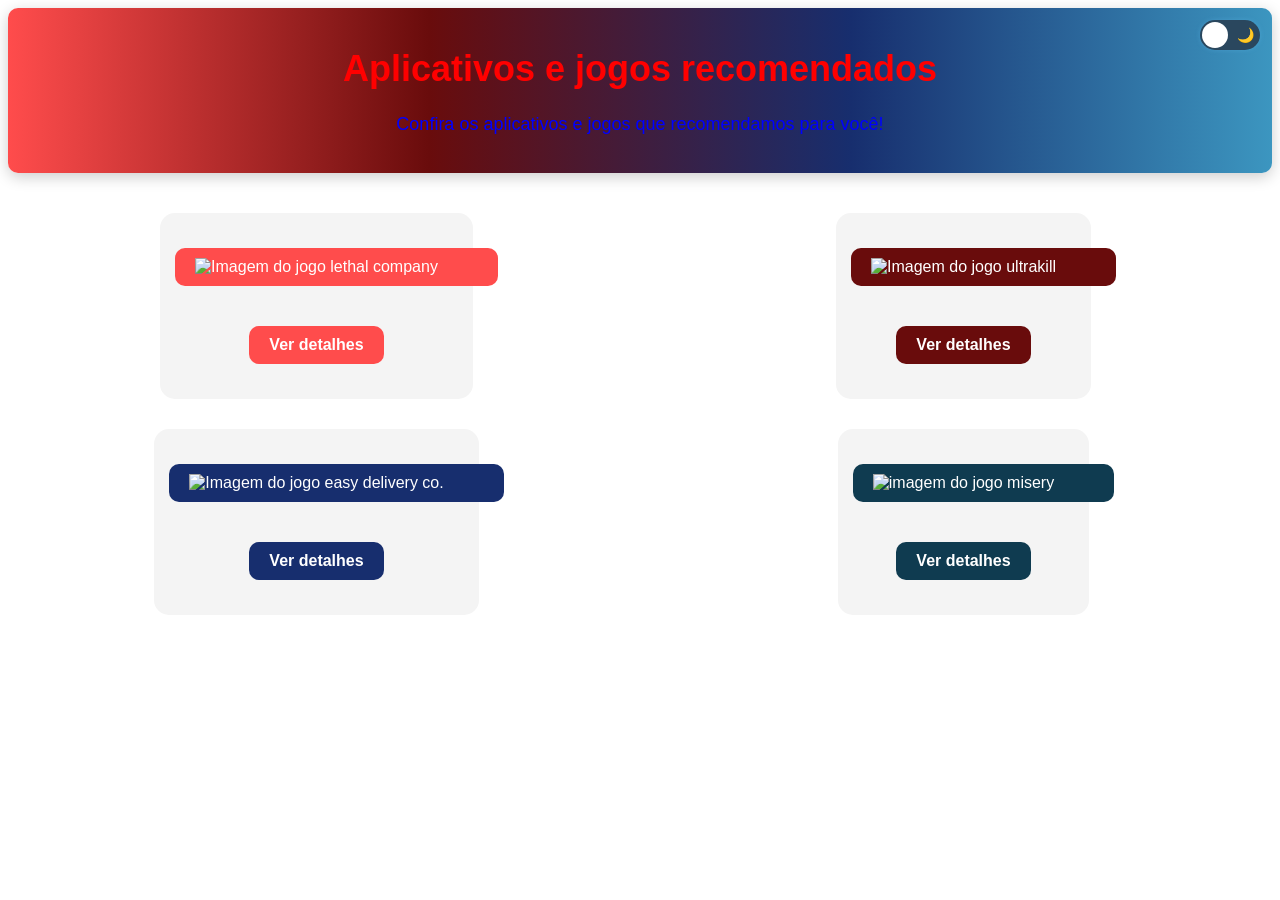
==== index.html @ 5f415ecf "Fix HTML encoding issues in index.html" ====
<!DOCTYPE html>
<html lang="pt-br">
<head>
    <meta charset="UTF-8">
    <meta name="viewport" content="width=device-width, initial-scale=1.0">
    <title>Steam recomendações</title>
    <link rel="stylesheet" href="index.css">
</head>
<body>
    <div class="titulo_e_subtitulo">
        <h1 class="titulo">Aplicativos e jogos recomendados</h1>
        <p class="descrição">Confira os aplicativos e jogos que recomendamos para você!</p>
    </div>
    <div class="toggle-container">
    <input type="checkbox" id="modo">
    <label for="modo" class="toggle">
        <span class="icone sol">☀️</span>
        <span class="icone lua">🌙</span>
    </label>
</div>
    <script>
const checkbox = document.getElementById("modo");

// Aplicar modo salvo
if (localStorage.getItem("modo") === "dark") {
    document.body.classList.add("dark");
    checkbox.checked = true;
}

// Evento do botão
checkbox.addEventListener("change", () => {
    document.body.classList.toggle("dark");

    if (document.body.classList.contains("dark")) {
        localStorage.setItem("modo", "dark");
    } else {
        localStorage.setItem("modo", "light");
    }
});
</script>

<div class="sla">

    <div class="jogo">
    <img class="lethal" src="https://wallpapers.com/images/featured/lethal-company-7zicq03gmonmnhvf.jpg" alt="Imagem do jogo lethal company" width="650" >
    <button  class = "lethal" onclick="window.location.href='lethal-company.html'">Ver detalhes</button>
    </div>

    <div class="jogo">
    <img class="ultrakill" src="https://images.steamusercontent.com/ugc/2010327338016462147/9D6943213DA016A42507CE6AEC8EF62D2C88EDBB/?imw=637&imh=358&ima=fit&impolicy=Letterbox&imcolor=%23000000&letterbox=true" alt="Imagem do jogo ultrakill" width="650">
    <button class = "ultrakill" onclick="window.location.href='ultrakill.html'">Ver detalhes</button>
    </div>

    <div class="jogo">
    <img class="easy-delivery" src="https://shared.fastly.steamstatic.com/store_item_assets/steam/apps/3293010/4221fe933bbdff1d0365200a8801581279c3930e/capsule_616x353_alt_assets_0.jpg?t=1768499501" alt="Imagem do jogo easy delivery co." width="650">
    <button class = "easy-delivery" onclick="window.location.href='easy-delivery.html'">Ver detalhes</button>
    </div>

     <div class="jogo">
     <img class="misery" src="https://shared.fastly.steamstatic.com/store_item_assets/steam/apps/2119830/5bf3128f79b8a3550e5efdedefd657bd43b007c1/capsule_616x353.jpg?t=1775596198" alt="imagem do jogo misery" width="650">
     <button class = "misery" onclick="window.location.href='misery.html'">Ver detalhes</button>
    </div>
    
</div>
</body>
</html>
---- index.css ----
.titulo_e_subtitulo {
    background: linear-gradient(90deg, #ff4c4c, #690c0c, #172e6e, #3c96c0);
    padding: 20px;
    border-radius: 10px;
}

.titulo {
    text-align: center;
    font-size: 36px;
    color: #333;
    margin-top: 20px;
    color: red;
}

.descrição {
    text-align: center;
    font-size: 18px;
    color: #666;
    margin-top: 10px;
    color: blue;
}
.lethal, .ultrakill, .easy-delivery, .misery{
    display: column;
    margin: 20px auto;
    border: none;
    padding: 10px 20px;
    font-size: 16px;
    cursor: pointer;
}
.lethal {
    background-color: #ff4c4c;
    color: white;
}
.ultrakill {
    background-color: #690c0c;
    color: white;
}
.easy-delivery {
    background-color: #172e6e;
    color: white;
}
.misery {
    background-color: #0f3b50;
    color: white;
}

button:hover {
    opacity: 0.8;
}
button:active {
    transform: scale(0.98);
}

body {
    background-color: white;
    color: black;
    transition: 0.3s;
}

.dark {
    background-color: #1b2838;
    color: #c7d5e0;
}

.sla {
    display: grid;
    grid-template-columns: repeat(2, 1fr);
    gap: 30px;
    justify-items: center;
    margin-top: 40px;
}

.jogo{
    display: flex;
    flex-direction: column;
    align-items: center;
}

.jogo img {
    width: 100%;
    height: auto;
    border-radius: 10px;
}

@media (max-width: 1000px){
    .sla{
        grid-template-columns: 1fr;
    }
}

body {
    font-family: Arial, sans-serif;
}

.titulo_e_subtitulo {
    text-align: center;
    box-shadow: 0 4px 15px rgba(0,0,0,0.2);
}
.jogo {
    background: #f4f4f4;
    padding: 15px;
    border-radius: 15px;
    transition: 0.3s;
}

.dark .jogo {
    background: #2a475e;
}

.jogo:hover {
    transform: scale(1.03);
}
button {
    border-radius: 10px;
    font-weight: bold;
    transition: 0.3s;
}

body {
    transition: background 0.3s, color 0.3s;
}

.toggle-container {
    position: fixed;
    top: 20px;
    right: 20px;
}

#modo {
    position: absolute;
    opacity: 0;
}

.toggle {
    width: 60px;
    height: 30px;
    background: #2a475e;
    border-radius: 30px;
    position: relative;
    cursor: pointer;
    display: block;
    transition: 0.3s;
    box-shadow: 0 0 5px rgba(102,192,244,0.3);
}

.toggle:hover {
    box-shadow: 0 0 15px rgba(102,192,244,0.8);
}

.toggle::after {
    content: "";
    width: 26px;
    height: 26px;
    background: white;
    position: absolute;
    top: 2px;
    left: 2px;
    border-radius: 50%;
    transition: 0.3s;
}

#modo:checked + .toggle {
    background: #66c0f4;
}

#modo:checked + .toggle::after {
    left: 32px;
}

.icone {
    position: absolute;
    top: 50%;
    transform: translateY(-50%);
    font-size: 14px;
    pointer-events: none;
}

.sol { left: 6px; }
.lua { right: 6px; }

/* Tablet */
@media (max-width: 1000px) {
    .sla {
        grid-template-columns: 1fr;
        padding: 20px;
        gap: 25px;
    }

    .jogo {
        width: 90%;
    }

    .jogo img {
        width: 100%;
        height: auto;
    }

    .titulo {
        font-size: 30px;
    }
}

/* Celular */
@media (max-width: 600px) {
    body {
        overflow-x: hidden;
    }

    .titulo_e_subtitulo {
        padding: 15px;
        border-radius: 0;
    }

    .titulo {
        font-size: 24px;
    }

    .descrição {
        font-size: 15px;
    }

    .sla {
        grid-template-columns: 1fr;
        padding: 10px;
        gap: 20px;
    }

    .jogo {
        width: 100%;
        padding: 10px;
    }

    .jogo img {
        width: 100%;
        border-radius: 10px;
    }

    button {
        width: 90%;
        font-size: 15px;
        padding: 12px;
    }

    .toggle-container {
        top: 10px;
        right: 10px;
        transform: scale(0.85);
    }
}
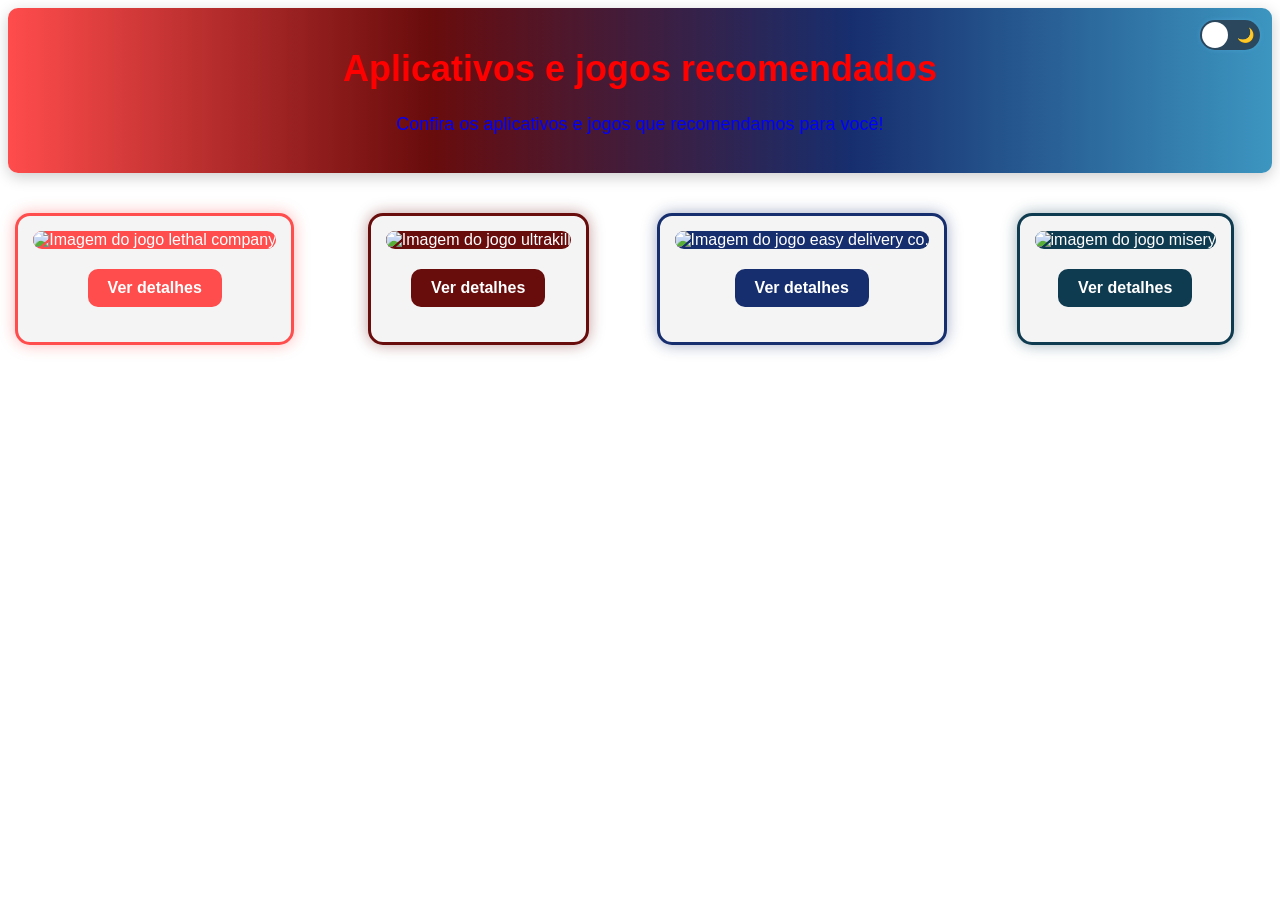
==== commit c3e209c0: "Add overlay for game detail buttons Added overlay divs for buttons in game sections." ====
--- a/index.html
+++ b/index.html
@@ -41,26 +41,34 @@
 
 <div class="sla">
 
-    <div class="jogo">
-    <img class="lethal" src="https://wallpapers.com/images/featured/lethal-company-7zicq03gmonmnhvf.jpg" alt="Imagem do jogo lethal company" width="650" >
-    <button  class = "lethal" onclick="window.location.href='lethal-company.html'">Ver detalhes</button>
+    <div class="jogo jogo-lethal">
+     <img class="lethal" src="https://wallpapers.com/images/featured/lethal-company-7zicq03gmonmnhvf.jpg" alt="Imagem do jogo lethal company" width="650" >
+     <div class="overlay">
+        <button  class = "lethal" onclick="window.location.href='lethal-company.html'">Ver detalhes</button>
+    </div>
     </div>
 
-    <div class="jogo">
-    <img class="ultrakill" src="https://images.steamusercontent.com/ugc/2010327338016462147/9D6943213DA016A42507CE6AEC8EF62D2C88EDBB/?imw=637&imh=358&ima=fit&impolicy=Letterbox&imcolor=%23000000&letterbox=true" alt="Imagem do jogo ultrakill" width="650">
-    <button class = "ultrakill" onclick="window.location.href='ultrakill.html'">Ver detalhes</button>
+    <div class="jogo jogo-ultrakill">
+     <img class="ultrakill" src="https://images.steamusercontent.com/ugc/2010327338016462147/9D6943213DA016A42507CE6AEC8EF62D2C88EDBB/?imw=637&imh=358&ima=fit&impolicy=Letterbox&imcolor=%23000000&letterbox=true" alt="Imagem do jogo ultrakill" width="650">
+     <div class="overlay">
+        <button class = "ultrakill" onclick="window.location.href='ultrakill.html'">Ver detalhes</button>
+    </div>
     </div>
 
-    <div class="jogo">
-    <img class="easy-delivery" src="https://shared.fastly.steamstatic.com/store_item_assets/steam/apps/3293010/4221fe933bbdff1d0365200a8801581279c3930e/capsule_616x353_alt_assets_0.jpg?t=1768499501" alt="Imagem do jogo easy delivery co." width="650">
-    <button class = "easy-delivery" onclick="window.location.href='easy-delivery.html'">Ver detalhes</button>
+    <div class="jogo jogo-easy-delivery">
+     <img class="easy-delivery" src="https://shared.fastly.steamstatic.com/store_item_assets/steam/apps/3293010/4221fe933bbdff1d0365200a8801581279c3930e/capsule_616x353_alt_assets_0.jpg?t=1768499501" alt="Imagem do jogo easy delivery co." width="650">
+     <div class="overlay">
+        <button class = "easy-delivery" onclick="window.location.href='easy-delivery.html'">Ver detalhes</button>
+    </div>  
     </div>
 
-     <div class="jogo">
+    <div class="jogo jogo-misery">
      <img class="misery" src="https://shared.fastly.steamstatic.com/store_item_assets/steam/apps/2119830/5bf3128f79b8a3550e5efdedefd657bd43b007c1/capsule_616x353.jpg?t=1775596198" alt="imagem do jogo misery" width="650">
-     <button class = "misery" onclick="window.location.href='misery.html'">Ver detalhes</button>
+     <div class="overlay">
+        <button class = "misery" onclick="window.location.href='misery.html'">Ver detalhes</button>
     </div>
-    
+    </div>
+
 </div>
 </body>
 </html>
--- a/index.css
+++ b/index.css
@@ -21,14 +21,21 @@
     margin-top: 10px;
     color: blue;
 }
-.lethal, .ultrakill, .easy-delivery, .misery{
-    display: column;
+
+
+
+button.lethal,
+button.ultrakill,
+button.easy-delivery,
+button.misery {
+    display: block;
     margin: 20px auto;
     border: none;
     padding: 10px 20px;
     font-size: 16px;
     cursor: pointer;
 }
+
 .lethal {
     background-color: #ff4c4c;
     color: white;
@@ -66,7 +73,7 @@
 
 .sla {
     display: grid;
-    grid-template-columns: repeat(2, 1fr);
+    grid-template-columns: repeat(4, 1fr);
     gap: 30px;
     justify-items: center;
     margin-top: 40px;
@@ -78,13 +85,25 @@
     align-items: center;
 }
 
+.jogo {
+    overflow: hidden;
+}
+
 .jogo img {
     width: 100%;
     height: auto;
+    display: block;
     border-radius: 10px;
+    padding: 0;
 }
 
 @media (max-width: 1000px){
+    .sla{
+        grid-template-columns: repeat(2, 1fr);
+    }
+}
+
+@media (max-width: 600px){
     .sla{
         grid-template-columns: 1fr;
     }
@@ -103,6 +122,27 @@
     padding: 15px;
     border-radius: 15px;
     transition: 0.3s;
+    border: 3px solid transparent;
+}
+
+.jogo-lethal {
+    border-color: #ff4c4c;
+    box-shadow: 0 0 15px rgba(255, 76, 76, 0.4);
+}
+
+.jogo-ultrakill {
+    border-color: #690c0c;
+    box-shadow: 0 0 15px rgba(105, 12, 12, 0.4);
+}
+
+.jogo-easy-delivery {
+    border-color: #172e6e;
+    box-shadow: 0 0 15px rgba(23, 46, 110, 0.4);
+}
+
+.jogo-misery {
+    border-color: #0f3b50;
+    box-shadow: 0 0 15px rgba(15, 59, 80, 0.4);
 }
 
 .dark .jogo {
@@ -110,7 +150,8 @@
 }
 
 .jogo:hover {
-    transform: scale(1.03);
+    transform: scale(1.05);
+    box-shadow: 0 0 25px rgba(255,255,255,0.3);
 }
 button {
     border-radius: 10px;
@@ -179,73 +220,3 @@
 
 .sol { left: 6px; }
 .lua { right: 6px; }
-
-/* Tablet */
-@media (max-width: 1000px) {
-    .sla {
-        grid-template-columns: 1fr;
-        padding: 20px;
-        gap: 25px;
-    }
-
-    .jogo {
-        width: 90%;
-    }
-
-    .jogo img {
-        width: 100%;
-        height: auto;
-    }
-
-    .titulo {
-        font-size: 30px;
-    }
-}
-
-/* Celular */
-@media (max-width: 600px) {
-    body {
-        overflow-x: hidden;
-    }
-
-    .titulo_e_subtitulo {
-        padding: 15px;
-        border-radius: 0;
-    }
-
-    .titulo {
-        font-size: 24px;
-    }
-
-    .descrição {
-        font-size: 15px;
-    }
-
-    .sla {
-        grid-template-columns: 1fr;
-        padding: 10px;
-        gap: 20px;
-    }
-
-    .jogo {
-        width: 100%;
-        padding: 10px;
-    }
-
-    .jogo img {
-        width: 100%;
-        border-radius: 10px;
-    }
-
-    button {
-        width: 90%;
-        font-size: 15px;
-        padding: 12px;
-    }
-
-    .toggle-container {
-        top: 10px;
-        right: 10px;
-        transform: scale(0.85);
-    }
-}
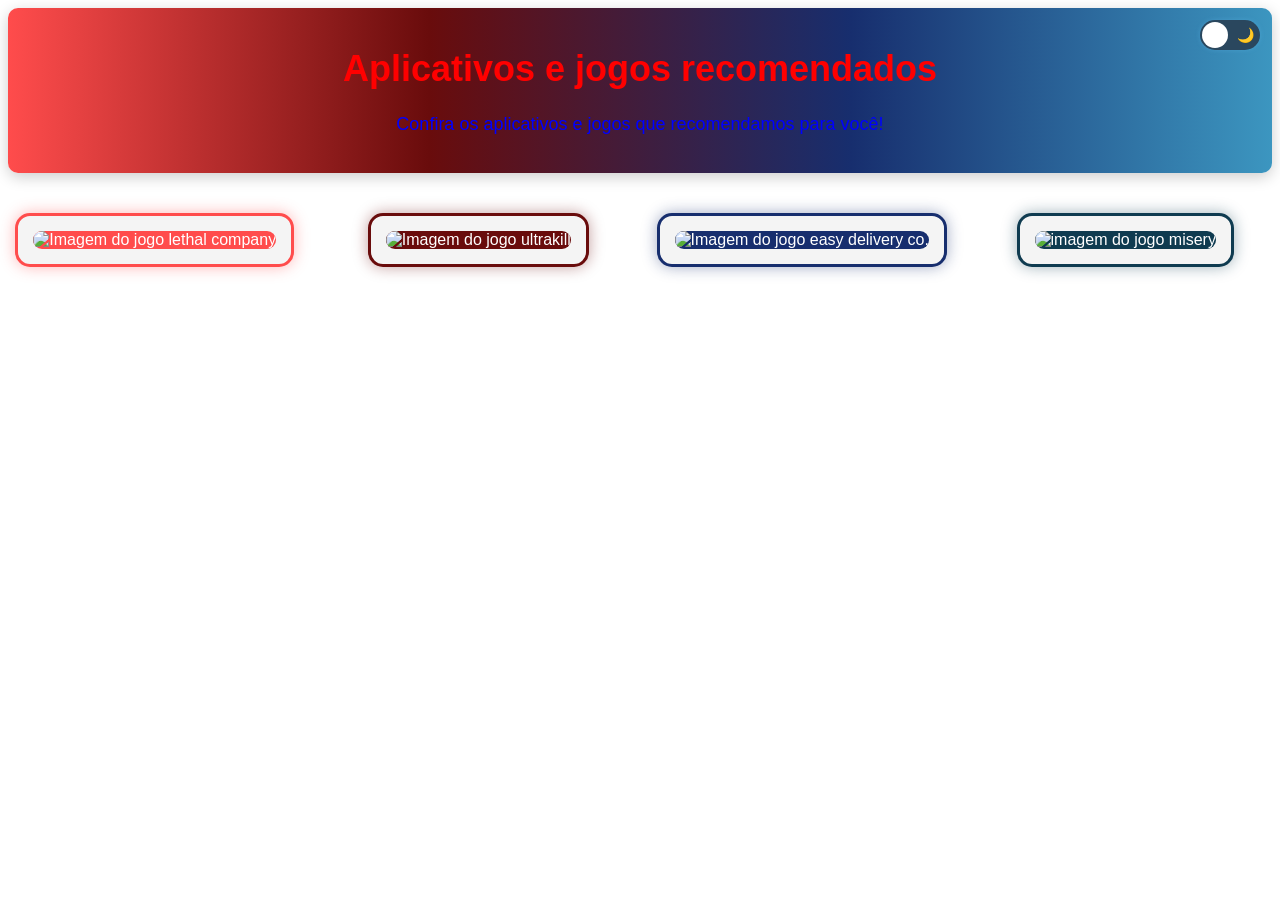
==== commit 4957df1b: "Fix HTML formatting and structure" ====
--- a/index.html
+++ b/index.html
@@ -44,28 +44,36 @@
     <div class="jogo jogo-lethal">
      <img class="lethal" src="https://wallpapers.com/images/featured/lethal-company-7zicq03gmonmnhvf.jpg" alt="Imagem do jogo lethal company" width="650" >
      <div class="overlay">
-        <button  class = "lethal" onclick="window.location.href='lethal-company.html'">Ver detalhes</button>
+        <button class="lethal" onclick="window.location.href='lethal-company.html'">
+            Ver detalhes
+        </button>
     </div>
     </div>
 
     <div class="jogo jogo-ultrakill">
      <img class="ultrakill" src="https://images.steamusercontent.com/ugc/2010327338016462147/9D6943213DA016A42507CE6AEC8EF62D2C88EDBB/?imw=637&imh=358&ima=fit&impolicy=Letterbox&imcolor=%23000000&letterbox=true" alt="Imagem do jogo ultrakill" width="650">
-     <div class="overlay">
-        <button class = "ultrakill" onclick="window.location.href='ultrakill.html'">Ver detalhes</button>
-    </div>
+      <div class="overlay">
+        <button class="ultrakill" onclick="window.location.href='ultrakill.html'">
+            Ver detalhes
+        </button>
+      </div>
     </div>
 
     <div class="jogo jogo-easy-delivery">
      <img class="easy-delivery" src="https://shared.fastly.steamstatic.com/store_item_assets/steam/apps/3293010/4221fe933bbdff1d0365200a8801581279c3930e/capsule_616x353_alt_assets_0.jpg?t=1768499501" alt="Imagem do jogo easy delivery co." width="650">
      <div class="overlay">
-        <button class = "easy-delivery" onclick="window.location.href='easy-delivery.html'">Ver detalhes</button>
-    </div>  
+        <button class="easy-delivery" onclick="window.location.href='easy-delivery.html'">
+            Ver detalhes
+        </button>
+    </div>
     </div>
 
     <div class="jogo jogo-misery">
      <img class="misery" src="https://shared.fastly.steamstatic.com/store_item_assets/steam/apps/2119830/5bf3128f79b8a3550e5efdedefd657bd43b007c1/capsule_616x353.jpg?t=1775596198" alt="imagem do jogo misery" width="650">
      <div class="overlay">
-        <button class = "misery" onclick="window.location.href='misery.html'">Ver detalhes</button>
+        <button class="misery" onclick="window.location.href='misery.html'">
+            Ver detalhes
+        </button>
     </div>
     </div>
 
--- a/index.css
+++ b/index.css
@@ -220,3 +220,23 @@
 
 .sol { left: 6px; }
 .lua { right: 6px; }
+
+.jogo {
+    position: relative;
+    overflow: hidden;
+}
+
+.overlay {
+    position: absolute;
+    inset: 0;
+    background: rgba(0,0,0,0.65);
+    display: flex;
+    justify-content: center;
+    align-items: center;
+    opacity: 0;
+    transition: 0.3s;
+}
+
+.jogo:hover .overlay {
+    opacity: 1;
+}
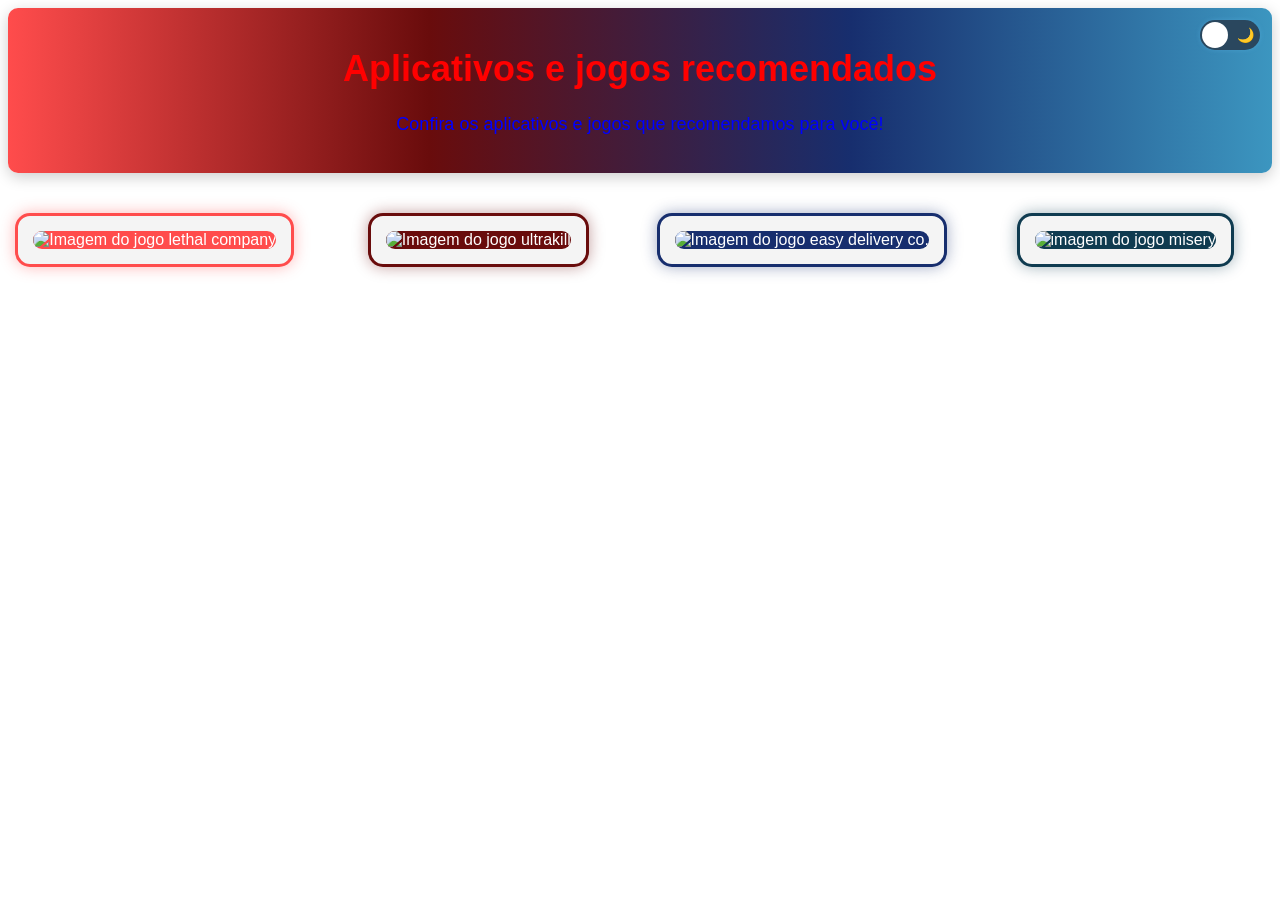
==== commit f673a063: "Update index.html" ====
--- a/index.html
+++ b/index.html
@@ -51,7 +51,7 @@
     </div>
 
     <div class="jogo jogo-ultrakill">
-     <img class="ultrakill" src="https://images.steamusercontent.com/ugc/2010327338016462147/9D6943213DA016A42507CE6AEC8EF62D2C88EDBB/?imw=637&imh=358&ima=fit&impolicy=Letterbox&imcolor=%23000000&letterbox=true" alt="Imagem do jogo ultrakill" width="650">
+     <img class="ultrakill" src="https://shared.akamai.steamstatic.com/store_item_assets/steam/apps/1229490/capsule_616x353.jpg?t=1774188523" alt="Imagem do jogo ultrakill" width="650">
       <div class="overlay">
         <button class="ultrakill" onclick="window.location.href='ultrakill.html'">
             Ver detalhes
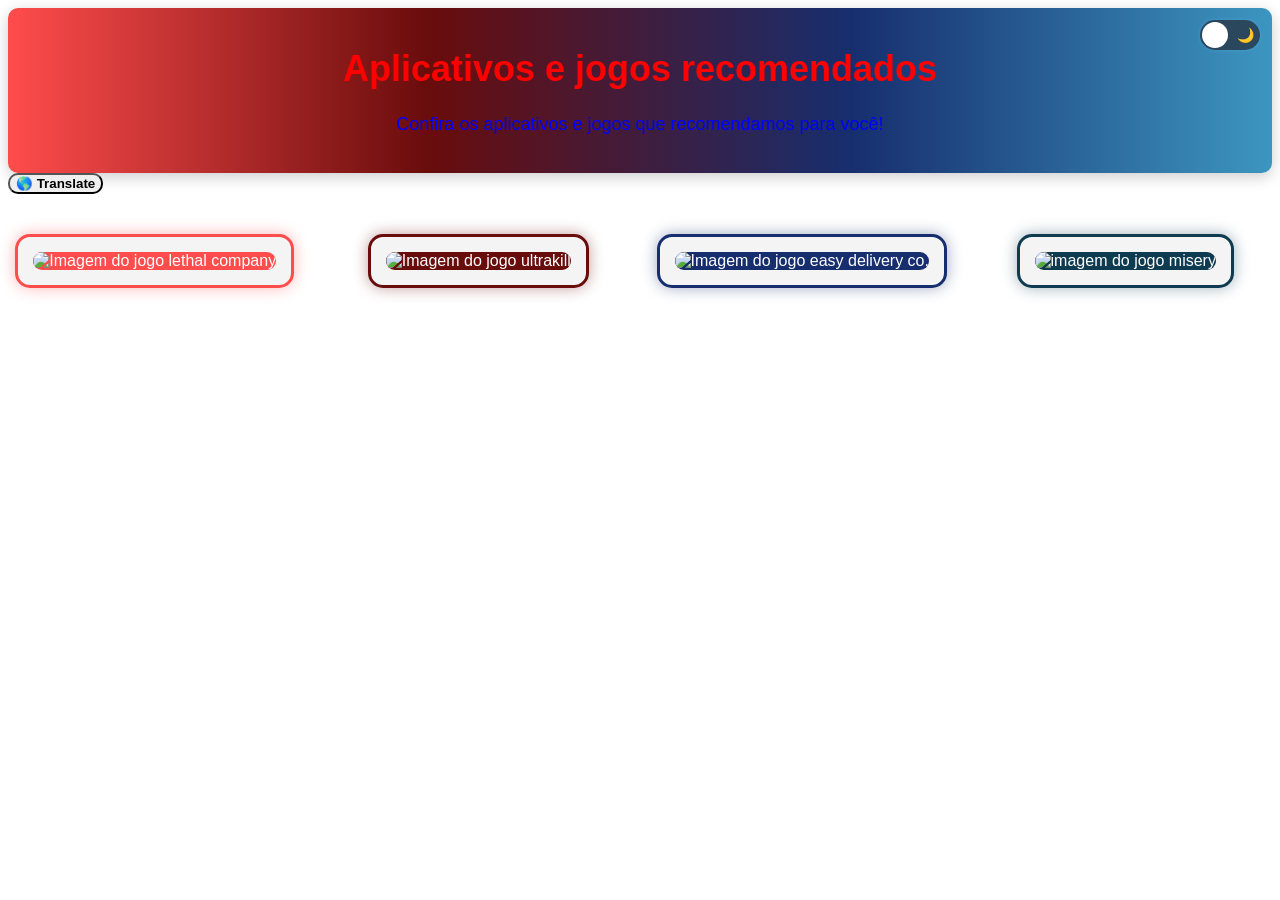
==== commit 889ada06: "Implement translation button and dark mode toggle Added translation functionality and toggle for dar" ====
--- a/index.html
+++ b/index.html
@@ -18,6 +18,53 @@
         <span class="icone lua">🌙</span>
     </label>
 </div>
+
+<div class="translate-container">
+    <button id="translateBtn">🌎 Translate</button>
+</div>
+
+<script>
+const translateBtn = document.getElementById("translateBtn");
+
+let translated = false;
+
+const traducoes = {
+    "Ver detalhes": "View details",
+    "Instalar Mod": "Install Mod",
+    "Dicas": "Tips",
+    "Mods": "Mods",
+    "Historia": "Story",
+    "Aplicativos e jogos recomendados": "Recommended Apps and Games",
+    "Confira os aplicativos e jogos que recomendamos para você!":
+        "Check out the apps and games we recommend for you!"
+};
+
+translateBtn.addEventListener("click", () => {
+
+    translated = !translated;
+
+    document.querySelectorAll("h1,h2,h3,h4,p,button").forEach(el => {
+
+        if (el.id === "translateBtn") return;
+
+        if (!el.dataset.original) {
+            el.dataset.original = el.textContent.trim();
+        }
+
+        const original = el.dataset.original;
+
+        if (translated && traducoes[original]) {
+            el.textContent = traducoes[original];
+        } else {
+            el.textContent = original;
+        }
+    });
+
+    translateBtn.textContent =
+        translated ? "🇧🇷 Português" : "🌎 Translate";
+});
+</script>
+
     <script>
 const checkbox = document.getElementById("modo");
 
@@ -38,6 +85,8 @@
     }
 });
 </script>
+
+
 
 <div class="sla">
 
@@ -76,7 +125,7 @@
         </button>
     </div>
     </div>
+</div>
 
-</div>
 </body>
 </html>
